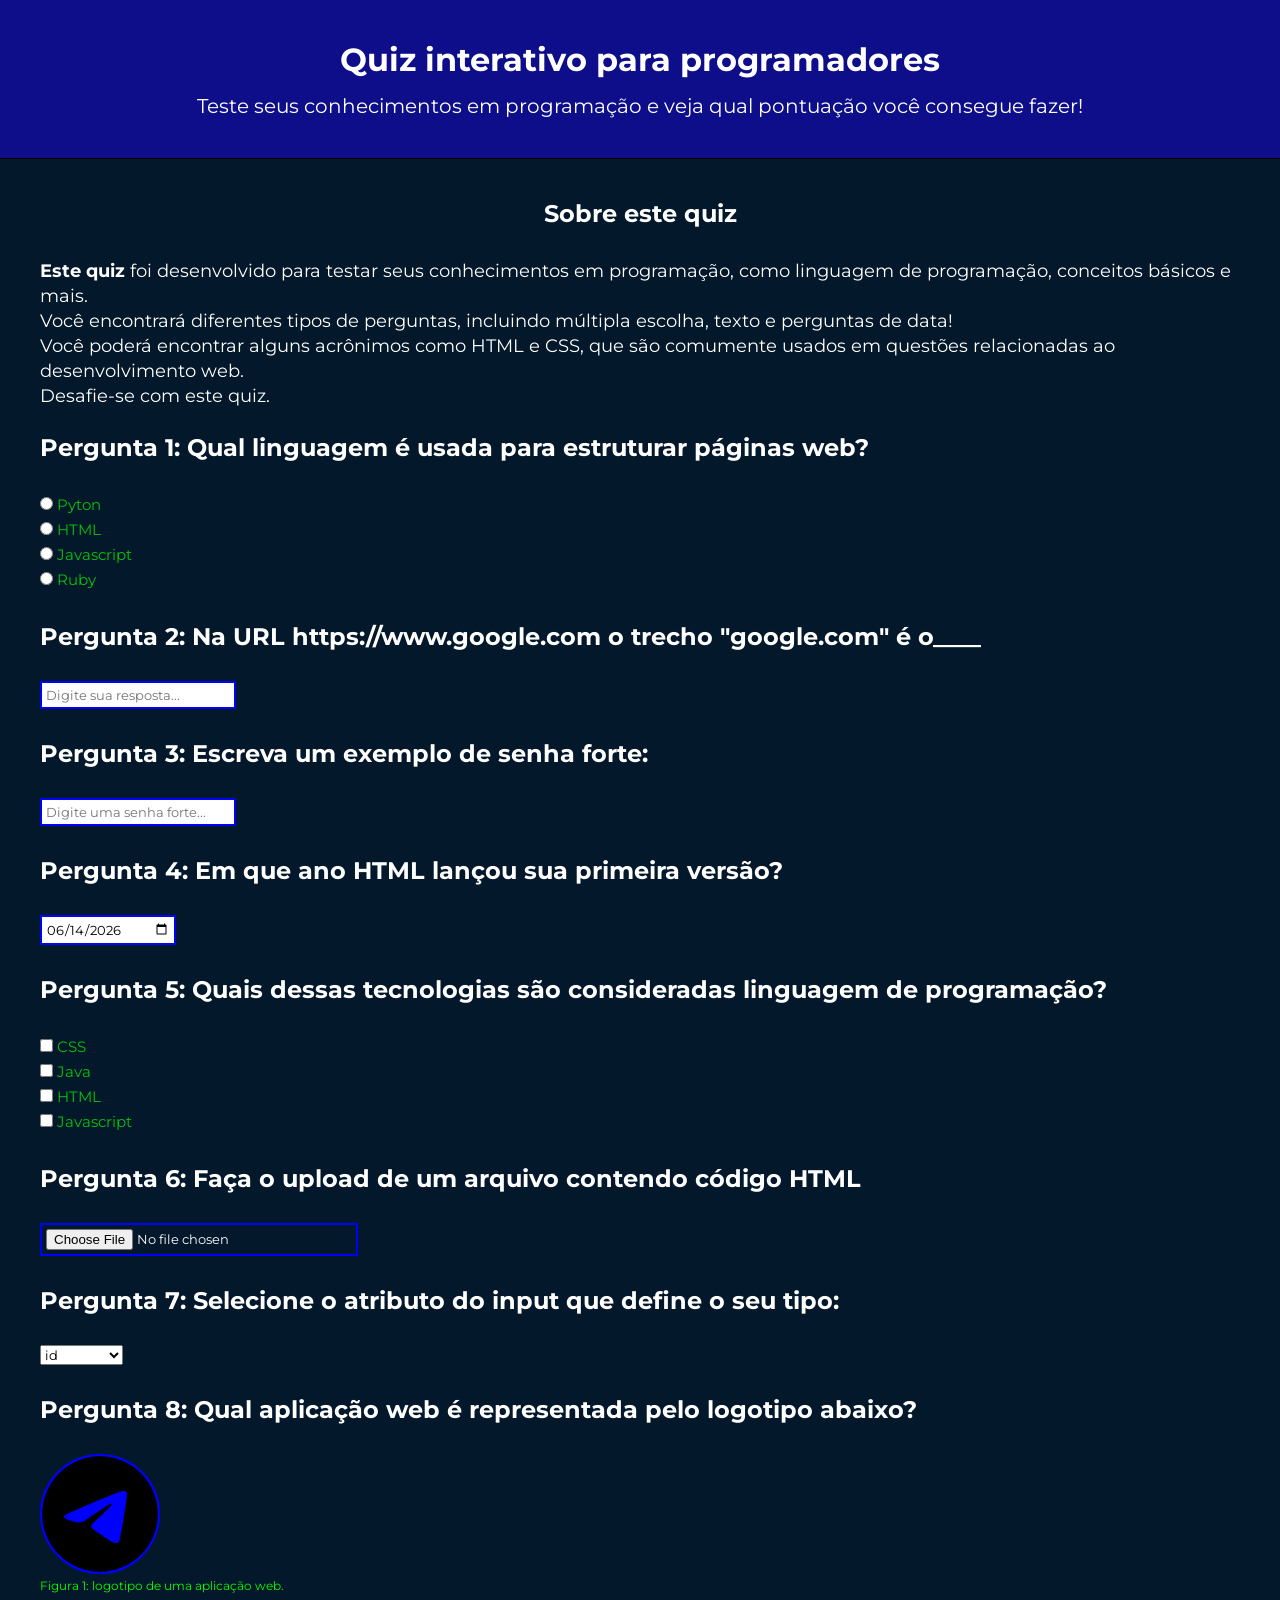
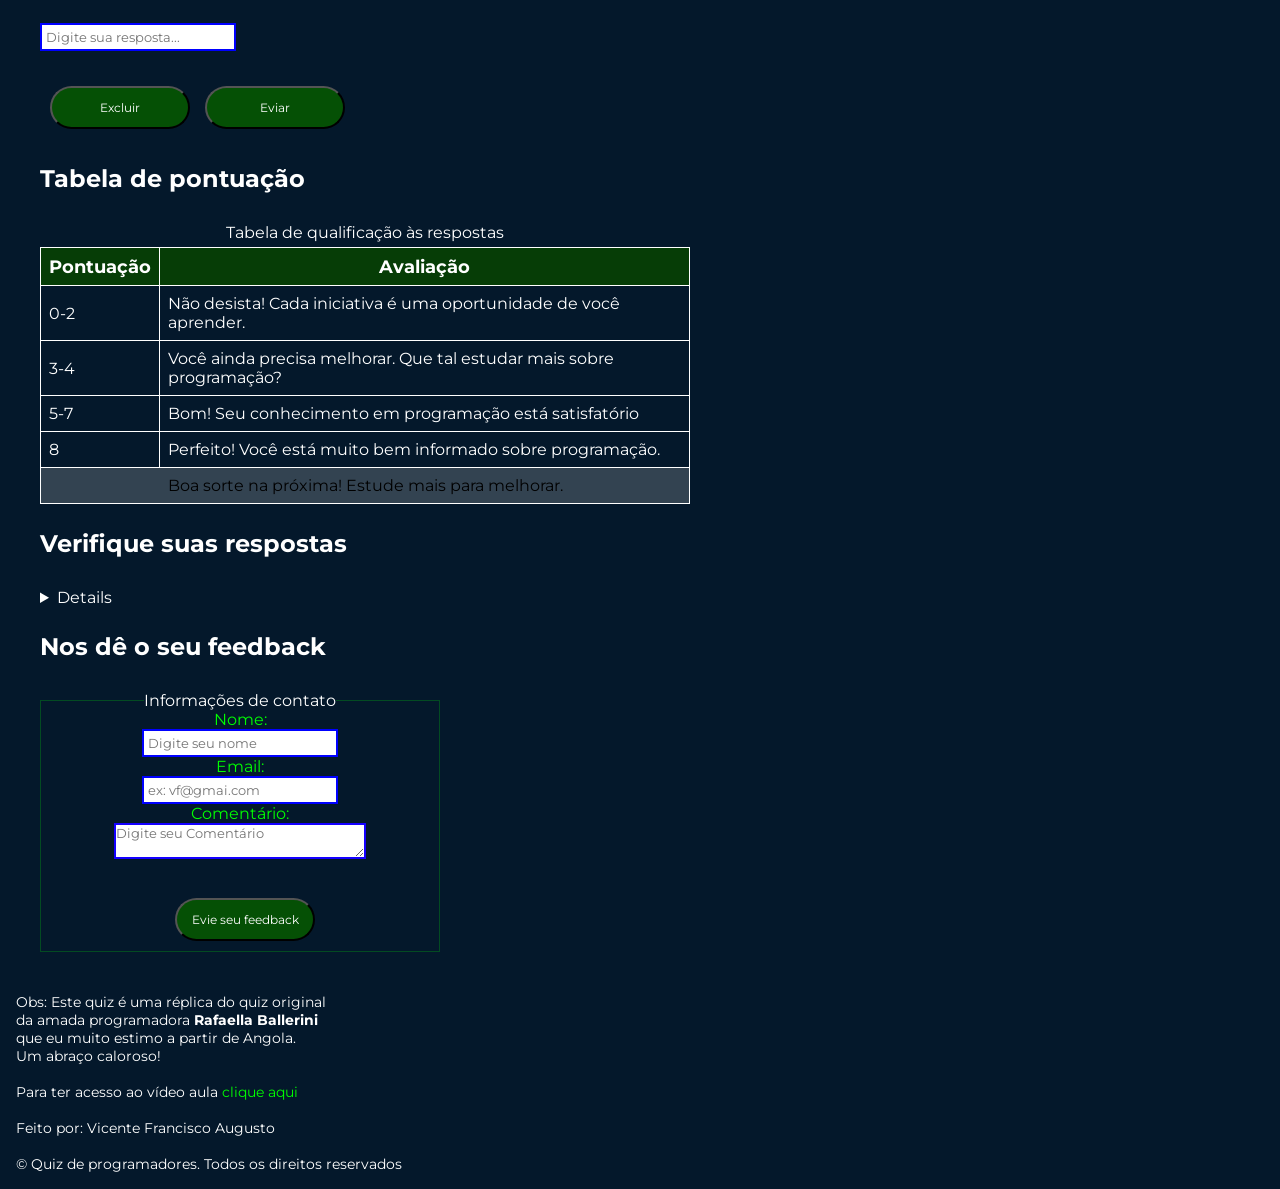
==== Quiz.html @ 2582fd07 "Quiz Este qui é uma página web" ====
<!doctype html>
<html lang="pt-br">
  <head>
    <meta charset="UTF-8" />
    <meta name="viewport" content="width=device-width, initial-scale=1.0" />
    <link rel="stylesheet" href="Quiz.css" />
    <link rel="preconnect" href="https://fonts.googleapis.com" />
    <link rel="preconnect" href="https://fonts.gstatic.com" crossorigin />
    <link
      href="https://fonts.googleapis.com/css2?family=Montserrat:ital,wght@0,100..900;1,100..900&display=swap"
      rel="stylesheet"
    />
    <title>Document</title>
  </head>
  <body>
    <header>
      <h1>Quiz interativo para programadores</h1>
      <p class="pheader">
        Teste seus conhecimentos em programação e veja qual pontuação você
        consegue fazer!
      </p>
    </header>
    <main>
      <!-- Secção de introdução ao quiz. -->
      <section>
        <h2 class="principal">Sobre este quiz</h2>
        <p>
          <strong>Este quiz</strong> foi desenvolvido para testar seus
          conhecimentos em programação, como linguagem de programação, conceitos
          básicos e mais. <br />

          Você encontrará diferentes tipos de perguntas, incluindo múltipla
          escolha, texto e perguntas de data! <br />

          Você poderá encontrar alguns acrônimos como
          <abbr title="HyperText Markup Language">HTML</abbr> e
          <abbr title="Cascading Style Sheet">CSS</abbr>, que são comumente
          usados em questões relacionadas ao desenvolvimento web. <br />
          Desafie-se com este quiz.
        </p>
      </section>
      <form action="#" method="get" target="_blank">
        <!-- Secção para pergunta 1: múltipla escolha. -->
        <section>
          <h2>
            Pergunta 1: Qual linguagem é usada para estruturar páginas web?
          </h2>
          <div class="form">
            <input type="radio" id="pyton" name="pergunta1" value="pyton" />
            <label for="pyton" class="label">Pyton</label><br />
            <input type="radio" id="html" name="pergunta1" value="html" />
            <label for="html" class="label">HTML</label><br />
            <input type="radio" id="Java" name="pergunta1" value="Java" />
            <label for="Java" class="label">Javascript</label><br />
            <input type="radio" id="Ruby" name="pergunta1" value="Ruby" />
            <label for="Ruby" class="label">Ruby</label><br />
          </div>
        </section>
        <!-- Secção para pegunta 2: digitar uma resposta. -->
        <section>
          <h2>
            Pergunta 2: Na URL https://www.google.com o trecho "google.com" é
            o____
          </h2>
          <div>
            <input
              type="text"
              name="pergunta2"
              placeholder="Digite sua resposta..."
            />
          </div>
        </section>
        <!-- Secção para pergunta 3: dar um exemplo de senha forte. -->
        <section>
          <h2>Pergunta 3: Escreva um exemplo de senha forte:</h2>
          <div>
            <input
              type="password"
              name="pergunta3"
              placeholder="Digite uma senha forte..."
            />
          </div>
        </section>
        <!-- Secção para pergunta 4: escolhendo uma data. -->
        <section>
          <h2>Pergunta 4: Em que ano HTML lançou sua primeira versão?</h2>
          <div>
            <input type="date" name="pergunta1" value="2026-06-14" />
          </div>
        </section>
        <!-- Secção para pergunta 5: múltipla escolha com uma só seleção. -->
        <section>
          <h2>
            Pergunta 5: Quais dessas tecnologias são consideradas linguagem de
            programação?
          </h2>
          <div class="form">
            <input type="checkbox" id="css" name="pergunta5" value="css" />
            <label for="css" class="label">CSS</label> <br />

            <input type="checkbox" id="java" name="pergunta5" value="java" />
            <label for="java" class="label">Java</label> <br />

            <input type="checkbox" id="html" name="pergunta5" value="html" />
            <label for="html" class="label">HTML</label> <br />

            <input type="checkbox" id="Java" name="pergunta5" value="Java" />
            <label for="Java" class="label">Javascript</label>
          </div>
        </section>
        <!-- Secção para pergunta 6: upload de arquivo HTML. -->
        <section>
          <h2>Pergunta 6: Faça o upload de um arquivo contendo código HTML</h2>
          <div>
            <input type="file" name="pergunta 6" accept=".html" /><br />
          </div>
        </section>
        <!-- Secção para pergunta 7: seu tipo de atributo input. -->
        <section>
          <h2>
            Pergunta 7: Selecione o atributo do input que define o seu tipo:
          </h2>
          <div>
            <select name="select" id="select">
              <option value="id">id</option>
              <option value="type">type</option>
              <option value="file">file</option>
              <option value="date">date</option>
              <option value="time">time</option>
              <option value="email">email</option>
              <option value="number">number</option>
              <option value="color">color</option>
              <option value="datetime">datetime</option>
              <option value="button">button</option>
            </select>
          </div>
        </section>
        <!-- Secção para pergunta 8: logotipo e seu respectivo site -->
        <section>
          <h2>
            Pergunta 8: Qual aplicação web é representada pelo logotipo abaixo?
          </h2>
          <figure>
            <img src="telegram.svg" alt="logotipo da aplicação web" />
            <figcaption>Figura 1: logotipo de uma aplicação web.</figcaption>
          </figure>
          <div>
            <input
              type="text"
              name="pergunta8"
              placeholder="Digite sua resposta..."
            />
          </div>
          <p>
            <button type="reset">Excluir</button>
            <button type="submit">Eviar</button>
          </p>
        </section>
      </form>
      <!-- secção para tabela de pontuação. -->
      <section>
        <h2>Tabela de pontuação</h2>
        <div class="responsividade">
          <table>
            <caption>
              Tabela de qualificação às respostas
            </caption>
            <thead>
              <tr>
                <th>Pontuação</th>
                <th>Avaliação</th>
              </tr>
            </thead>
            <tbody>
              <tr>
                <td>0-2</td>
                <td>
                  Não desista! Cada iniciativa é uma oportunidade de você
                  aprender.
                </td>
              </tr>
              <tr>
                <td>3-4</td>
                <td>
                  Você ainda precisa melhorar. Que tal estudar mais sobre
                  programação?
                </td>
              </tr>
              <tr>
                <td>5-7</td>
                <td>Bom! Seu conhecimento em programação está satisfatório</td>
              </tr>
              <tr>
                <td>8</td>
                <td>
                  Perfeito! Você está muito bem informado sobre programação.
                </td>
              </tr>
            </tbody>
            <tfoot>
              <tr>
                <td colspan="2">
                  Boa sorte na próxima! Estude mais para melhorar.
                </td>
              </tr>
            </tfoot>
          </table>
        </div>
      </section>
      <!-- Secção para observação das respostas corretas. -->
      <section>
        <h2>Verifique suas respostas</h2>
        <details>
          <ol>
            <li>HTML</li>
            <li>Domínio</li>
            <li>Ab23!kao8Anmd#</li>
            <li>1991</li>
            <li>Javascript, Java</li>
            <li>Arquivo deve ter extensão .html</li>
            <li>Opcional</li>
            <li>telegram</li>
          </ol>
        </details>
      </section>
      <!-- Secção para o feed back. -->
      <section>
        <h2>Nos dê o seu feedback</h2>
        <fieldset>
          <legend>Informações de contato</legend>
          <form action="#" method="get" target="_blank" autocomplete="off">
            <div>
              <label for="nome" class="class">Nome:</label> <br />
              <input
                type="text"
                name="name"
                id="nome"
                placeholder="Digite seu nome"
              />
              <br />

              <label for="email" class="class">Email:</label> <br />
              <input
                type="email"
                name="name"
                id="email"
                placeholder="ex: vf@gmai.com"
              />
              <br />

              <label for="coment" class="class">Comentário:</label> <br />
              <textarea
                name="nome"
                id="coment"
                rows="2"
                cols="28"
                placeholder="Digite seu Comentário"
              ></textarea>
            </div>
            <p>
              <button type="submit">Evie seu feedback</button>
            </p>
          </form>
        </fieldset>
      </section>
    </main>
    <footer>
      Obs: Este quiz é uma réplica do quiz original <br />da amada programadora
      <strong>Rafaella Ballerini</strong> <br />que eu muito estimo a partir de
      Angola. <br />Um abraço caloroso!
      <br />
      <br />
      <p>
        Para ter acesso ao vídeo aula
        <a
          href="https://youtu.be/AB35iSr1YyA?si=cPCT7AOktf_M7voy"
          class="class"
          target="_blank"
          >clique aqui</a
        >
      </p>
      <br />
      <p>Feito por: Vicente Francisco Augusto</p>
      <br />
      <p>&copy; Quiz de programadores. Todos os direitos reservados</p>
    </footer>
  </body>
</html>
---- Quiz.css ----
* {
  margin: 0;
  padding: 0;
  text-decoration: none;
  box-sizing: border-box;
  transition: 0.1s linear; /* transição suave padrão */
  font-family: "Montserrat", sans-serif; /* fonte principal */
}

body {
  background-color: #04182b;
  width: 100%;
  height: 100vh;
  color: #fff;
}

header {
  background-color: rgb(14, 14, 138);
  width: 100%;
  text-align: center;
  padding: 40px 0;
  border-bottom: 1px solid #000;
  z-index: 99;
}

header p {
  font-size: 20px;
  padding-top: 15px;
}

main {
  display: flex;
  flex-direction: column;
  gap: 25px;
  max-width: 1200px;
  padding: 15px 0;
  margin: 0 auto;
}

section {
  display: flex;
  flex-direction: column;
  gap: 30px;
}

.principal {
  text-align: center;
  margin-top: 25px;
}

section p {
  font-size: 17.5px;
  line-height: 25px;
}

form {
  display: flex;
  flex-direction: column;
  gap: 30px;
}

.form {
  font-size: 15px;
  line-height: 25px;
}

input[type="radio"],
[type="checkbox"] {
  accent-color: #0f0;
}

label.label {
  color: rgba(2, 255, 2, 0.745);
}

input[type="text"],
[type="password"],
[type="date"],
[type="file"],
[type="email"] {
  border: 2px solid blue;
  padding: 4px;
}

.class {
  color: #0f0;
}

figure img {
  width: 120px;
  height: 120px;
  background-color: blue;
  border: 2px solid blue;
  border-radius: 50%;
}

figcaption {
  color: #0f0;
  font-size: 12px;
}

table {
  border-collapse: collapse;
  width: 650px;
}

caption {
  margin-bottom: 5px;
}

button {
  background-color: rgb(5, 80, 5);
  color: #fff;
  padding: 12px;
  margin: 5px 0 10px 10px;
  border-radius: 35px;
  width: 140px;
  font-size: 12px;
  transition: 0.2s;
}

button:hover {
  cursor: pointer;
  transform: scale(1.1);
}

.responsividade {
  max-width: 100%;
  overflow-x: auto;
}

table thead {
  background-color: rgb(6, 61, 6);
  color: #fff;
  font-size: 17.5px;
  font-weight: 60px;
}

table th,
td {
  border: 1px solid #fff;
  padding: 8px;
}

tfoot {
  background-color: rgba(211, 211, 211, 0.228);
  text-align: center;
  color: #000;
  font-weight: 60px;
}

details li {
  padding: 5px;
  color: #0f0;
}

form textarea {
  border: 2px solid rgb(21, 0, 255);
}

fieldset {
  border: 1px solid rgba(0, 255, 0, 0.219);
  width: 400px;
  text-align: center;
}

footer {
  margin: 10px 0;
  padding: 16px;
  font-size: 14px;
}
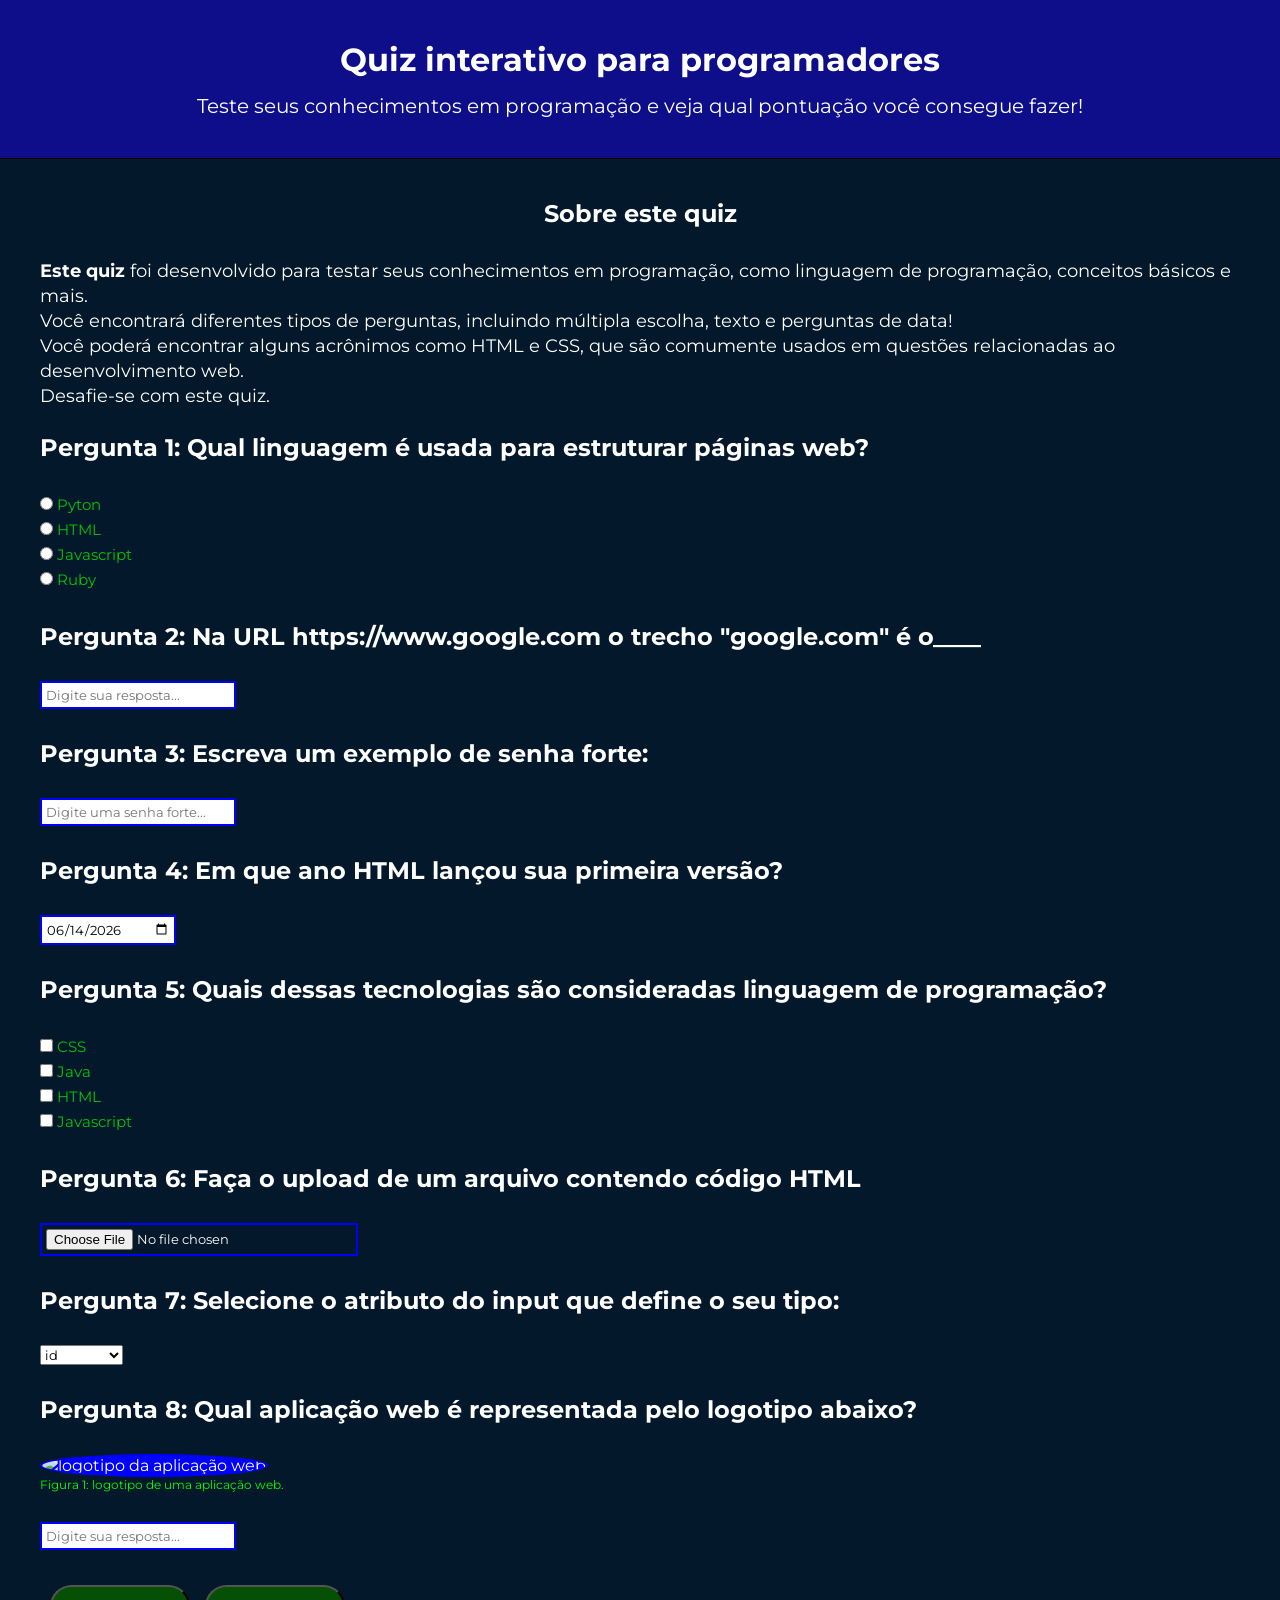
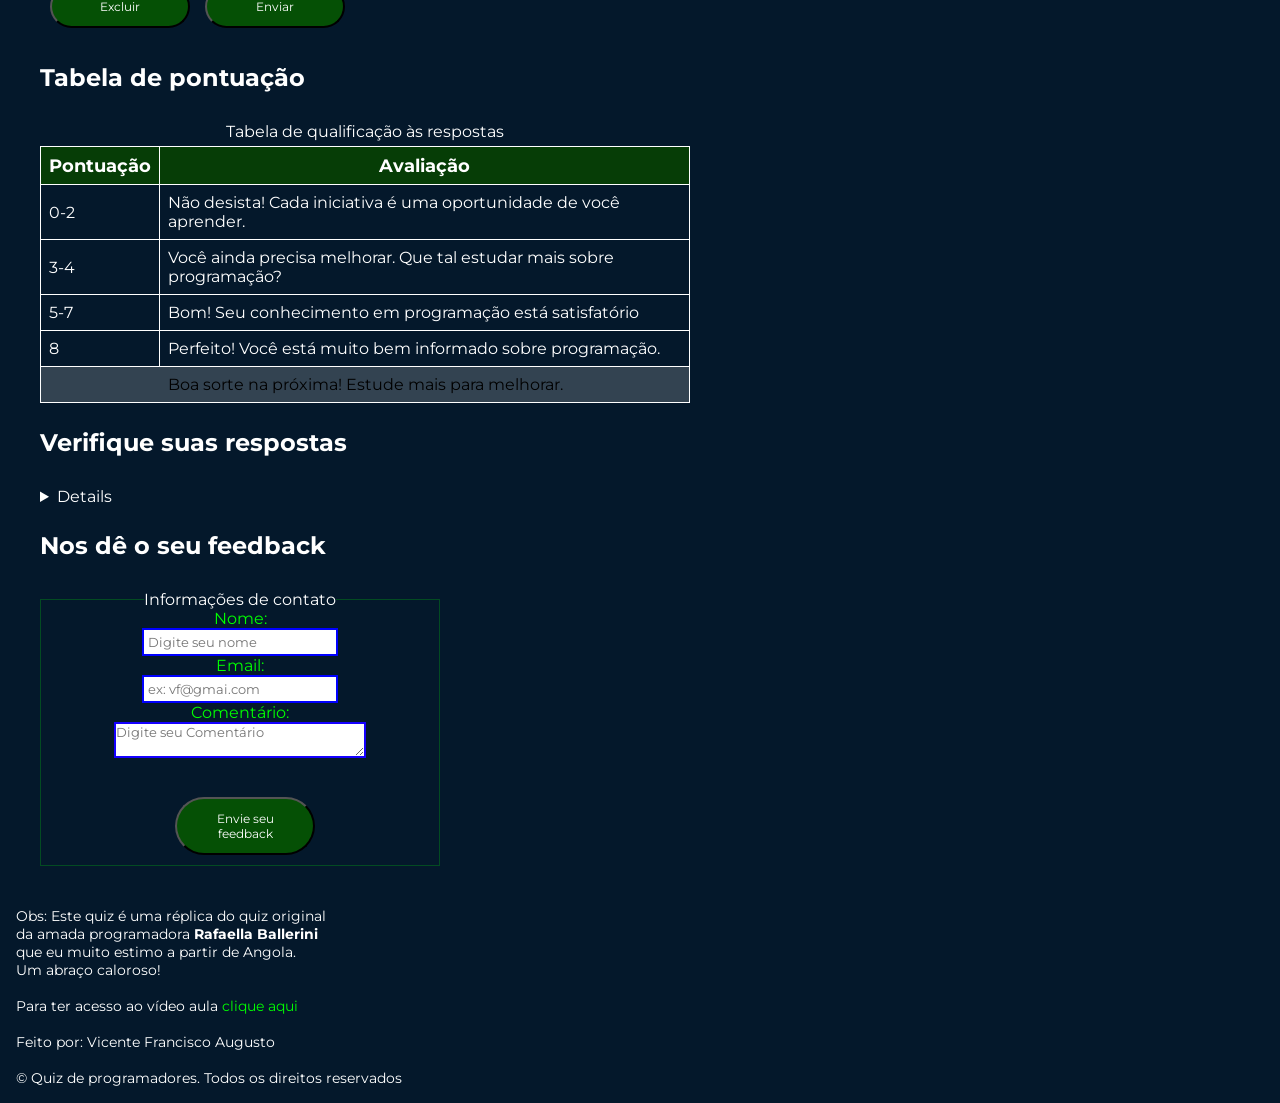
==== commit 02fae664: "Corrigir referência de imagem e título da página" ====
--- a/Quiz.html
+++ b/Quiz.html
@@ -1,288 +1,288 @@
-<!doctype html>
-<html lang="pt-br">
-  <head>
-    <meta charset="UTF-8" />
-    <meta name="viewport" content="width=device-width, initial-scale=1.0" />
-    <link rel="stylesheet" href="Quiz.css" />
-    <link rel="preconnect" href="https://fonts.googleapis.com" />
-    <link rel="preconnect" href="https://fonts.gstatic.com" crossorigin />
-    <link
-      href="https://fonts.googleapis.com/css2?family=Montserrat:ital,wght@0,100..900;1,100..900&display=swap"
-      rel="stylesheet"
-    />
-    <title>Document</title>
-  </head>
-  <body>
-    <header>
-      <h1>Quiz interativo para programadores</h1>
-      <p class="pheader">
-        Teste seus conhecimentos em programação e veja qual pontuação você
-        consegue fazer!
-      </p>
-    </header>
-    <main>
-      <!-- Secção de introdução ao quiz. -->
-      <section>
-        <h2 class="principal">Sobre este quiz</h2>
-        <p>
-          <strong>Este quiz</strong> foi desenvolvido para testar seus
-          conhecimentos em programação, como linguagem de programação, conceitos
-          básicos e mais. <br />
-
-          Você encontrará diferentes tipos de perguntas, incluindo múltipla
-          escolha, texto e perguntas de data! <br />
-
-          Você poderá encontrar alguns acrônimos como
-          <abbr title="HyperText Markup Language">HTML</abbr> e
-          <abbr title="Cascading Style Sheet">CSS</abbr>, que são comumente
-          usados em questões relacionadas ao desenvolvimento web. <br />
-          Desafie-se com este quiz.
-        </p>
-      </section>
-      <form action="#" method="get" target="_blank">
-        <!-- Secção para pergunta 1: múltipla escolha. -->
-        <section>
-          <h2>
-            Pergunta 1: Qual linguagem é usada para estruturar páginas web?
-          </h2>
-          <div class="form">
-            <input type="radio" id="pyton" name="pergunta1" value="pyton" />
-            <label for="pyton" class="label">Pyton</label><br />
-            <input type="radio" id="html" name="pergunta1" value="html" />
-            <label for="html" class="label">HTML</label><br />
-            <input type="radio" id="Java" name="pergunta1" value="Java" />
-            <label for="Java" class="label">Javascript</label><br />
-            <input type="radio" id="Ruby" name="pergunta1" value="Ruby" />
-            <label for="Ruby" class="label">Ruby</label><br />
-          </div>
-        </section>
-        <!-- Secção para pegunta 2: digitar uma resposta. -->
-        <section>
-          <h2>
-            Pergunta 2: Na URL https://www.google.com o trecho "google.com" é
-            o____
-          </h2>
-          <div>
-            <input
-              type="text"
-              name="pergunta2"
-              placeholder="Digite sua resposta..."
-            />
-          </div>
-        </section>
-        <!-- Secção para pergunta 3: dar um exemplo de senha forte. -->
-        <section>
-          <h2>Pergunta 3: Escreva um exemplo de senha forte:</h2>
-          <div>
-            <input
-              type="password"
-              name="pergunta3"
-              placeholder="Digite uma senha forte..."
-            />
-          </div>
-        </section>
-        <!-- Secção para pergunta 4: escolhendo uma data. -->
-        <section>
-          <h2>Pergunta 4: Em que ano HTML lançou sua primeira versão?</h2>
-          <div>
-            <input type="date" name="pergunta1" value="2026-06-14" />
-          </div>
-        </section>
-        <!-- Secção para pergunta 5: múltipla escolha com uma só seleção. -->
-        <section>
-          <h2>
-            Pergunta 5: Quais dessas tecnologias são consideradas linguagem de
-            programação?
-          </h2>
-          <div class="form">
-            <input type="checkbox" id="css" name="pergunta5" value="css" />
-            <label for="css" class="label">CSS</label> <br />
-
-            <input type="checkbox" id="java" name="pergunta5" value="java" />
-            <label for="java" class="label">Java</label> <br />
-
-            <input type="checkbox" id="html" name="pergunta5" value="html" />
-            <label for="html" class="label">HTML</label> <br />
-
-            <input type="checkbox" id="Java" name="pergunta5" value="Java" />
-            <label for="Java" class="label">Javascript</label>
-          </div>
-        </section>
-        <!-- Secção para pergunta 6: upload de arquivo HTML. -->
-        <section>
-          <h2>Pergunta 6: Faça o upload de um arquivo contendo código HTML</h2>
-          <div>
-            <input type="file" name="pergunta 6" accept=".html" /><br />
-          </div>
-        </section>
-        <!-- Secção para pergunta 7: seu tipo de atributo input. -->
-        <section>
-          <h2>
-            Pergunta 7: Selecione o atributo do input que define o seu tipo:
-          </h2>
-          <div>
-            <select name="select" id="select">
-              <option value="id">id</option>
-              <option value="type">type</option>
-              <option value="file">file</option>
-              <option value="date">date</option>
-              <option value="time">time</option>
-              <option value="email">email</option>
-              <option value="number">number</option>
-              <option value="color">color</option>
-              <option value="datetime">datetime</option>
-              <option value="button">button</option>
-            </select>
-          </div>
-        </section>
-        <!-- Secção para pergunta 8: logotipo e seu respectivo site -->
-        <section>
-          <h2>
-            Pergunta 8: Qual aplicação web é representada pelo logotipo abaixo?
-          </h2>
-          <figure>
-            <img src="telegram.svg" alt="logotipo da aplicação web" />
-            <figcaption>Figura 1: logotipo de uma aplicação web.</figcaption>
-          </figure>
-          <div>
-            <input
-              type="text"
-              name="pergunta8"
-              placeholder="Digite sua resposta..."
-            />
-          </div>
-          <p>
-            <button type="reset">Excluir</button>
-            <button type="submit">Eviar</button>
-          </p>
-        </section>
-      </form>
-      <!-- secção para tabela de pontuação. -->
-      <section>
-        <h2>Tabela de pontuação</h2>
-        <div class="responsividade">
-          <table>
-            <caption>
-              Tabela de qualificação às respostas
-            </caption>
-            <thead>
-              <tr>
-                <th>Pontuação</th>
-                <th>Avaliação</th>
-              </tr>
-            </thead>
-            <tbody>
-              <tr>
-                <td>0-2</td>
-                <td>
-                  Não desista! Cada iniciativa é uma oportunidade de você
-                  aprender.
-                </td>
-              </tr>
-              <tr>
-                <td>3-4</td>
-                <td>
-                  Você ainda precisa melhorar. Que tal estudar mais sobre
-                  programação?
-                </td>
-              </tr>
-              <tr>
-                <td>5-7</td>
-                <td>Bom! Seu conhecimento em programação está satisfatório</td>
-              </tr>
-              <tr>
-                <td>8</td>
-                <td>
-                  Perfeito! Você está muito bem informado sobre programação.
-                </td>
-              </tr>
-            </tbody>
-            <tfoot>
-              <tr>
-                <td colspan="2">
-                  Boa sorte na próxima! Estude mais para melhorar.
-                </td>
-              </tr>
-            </tfoot>
-          </table>
-        </div>
-      </section>
-      <!-- Secção para observação das respostas corretas. -->
-      <section>
-        <h2>Verifique suas respostas</h2>
-        <details>
-          <ol>
-            <li>HTML</li>
-            <li>Domínio</li>
-            <li>Ab23!kao8Anmd#</li>
-            <li>1991</li>
-            <li>Javascript, Java</li>
-            <li>Arquivo deve ter extensão .html</li>
-            <li>Opcional</li>
-            <li>telegram</li>
-          </ol>
-        </details>
-      </section>
-      <!-- Secção para o feed back. -->
-      <section>
-        <h2>Nos dê o seu feedback</h2>
-        <fieldset>
-          <legend>Informações de contato</legend>
-          <form action="#" method="get" target="_blank" autocomplete="off">
-            <div>
-              <label for="nome" class="class">Nome:</label> <br />
-              <input
-                type="text"
-                name="name"
-                id="nome"
-                placeholder="Digite seu nome"
-              />
-              <br />
-
-              <label for="email" class="class">Email:</label> <br />
-              <input
-                type="email"
-                name="name"
-                id="email"
-                placeholder="ex: vf@gmai.com"
-              />
-              <br />
-
-              <label for="coment" class="class">Comentário:</label> <br />
-              <textarea
-                name="nome"
-                id="coment"
-                rows="2"
-                cols="28"
-                placeholder="Digite seu Comentário"
-              ></textarea>
-            </div>
-            <p>
-              <button type="submit">Evie seu feedback</button>
-            </p>
-          </form>
-        </fieldset>
-      </section>
-    </main>
-    <footer>
-      Obs: Este quiz é uma réplica do quiz original <br />da amada programadora
-      <strong>Rafaella Ballerini</strong> <br />que eu muito estimo a partir de
-      Angola. <br />Um abraço caloroso!
-      <br />
-      <br />
-      <p>
-        Para ter acesso ao vídeo aula
-        <a
-          href="https://youtu.be/AB35iSr1YyA?si=cPCT7AOktf_M7voy"
-          class="class"
-          target="_blank"
-          >clique aqui</a
-        >
-      </p>
-      <br />
-      <p>Feito por: Vicente Francisco Augusto</p>
-      <br />
-      <p>&copy; Quiz de programadores. Todos os direitos reservados</p>
-    </footer>
-  </body>
-</html>
+<!doctype html>
+<html lang="pt-br">
+  <head>
+    <meta charset="UTF-8" />
+    <meta name="viewport" content="width=device-width, initial-scale=1.0" />
+    <link rel="stylesheet" href="Quiz.css" />
+    <link rel="preconnect" href="https://fonts.googleapis.com" />
+    <link rel="preconnect" href="https://fonts.gstatic.com" crossorigin />
+    <link
+      href="https://fonts.googleapis.com/css2?family=Montserrat:ital,wght@0,100..900;1,100..900&display=swap"
+      rel="stylesheet"
+    />
+    <title>Quiz - VFClub</title>
+  </head>
+  <body>
+    <header>
+      <h1>Quiz interativo para programadores</h1>
+      <p class="pheader">
+        Teste seus conhecimentos em programação e veja qual pontuação você
+        consegue fazer!
+      </p>
+    </header>
+    <main>
+      <!-- Secção de introdução ao quiz. -->
+      <section>
+        <h2 class="principal">Sobre este quiz</h2>
+        <p>
+          <strong>Este quiz</strong> foi desenvolvido para testar seus
+          conhecimentos em programação, como linguagem de programação, conceitos
+          básicos e mais. <br />
+
+          Você encontrará diferentes tipos de perguntas, incluindo múltipla
+          escolha, texto e perguntas de data! <br />
+
+          Você poderá encontrar alguns acrônimos como
+          <abbr title="HyperText Markup Language">HTML</abbr> e
+          <abbr title="Cascading Style Sheet">CSS</abbr>, que são comumente
+          usados em questões relacionadas ao desenvolvimento web. <br />
+          Desafie-se com este quiz.
+        </p>
+      </section>
+      <form action="#" method="get" target="_blank">
+        <!-- Secção para pergunta 1: múltipla escolha. -->
+        <section>
+          <h2>
+            Pergunta 1: Qual linguagem é usada para estruturar páginas web?
+          </h2>
+          <div class="form">
+            <input type="radio" id="pyton" name="pergunta1" value="pyton" />
+            <label for="pyton" class="label">Pyton</label><br />
+            <input type="radio" id="html" name="pergunta1" value="html" />
+            <label for="html" class="label">HTML</label><br />
+            <input type="radio" id="Java" name="pergunta1" value="Java" />
+            <label for="Java" class="label">Javascript</label><br />
+            <input type="radio" id="Ruby" name="pergunta1" value="Ruby" />
+            <label for="Ruby" class="label">Ruby</label><br />
+          </div>
+        </section>
+        <!-- Secção para pegunta 2: digitar uma resposta. -->
+        <section>
+          <h2>
+            Pergunta 2: Na URL https://www.google.com o trecho "google.com" é
+            o____
+          </h2>
+          <div>
+            <input
+              type="text"
+              name="pergunta2"
+              placeholder="Digite sua resposta..."
+            />
+          </div>
+        </section>
+        <!-- Secção para pergunta 3: dar um exemplo de senha forte. -->
+        <section>
+          <h2>Pergunta 3: Escreva um exemplo de senha forte:</h2>
+          <div>
+            <input
+              type="password"
+              name="pergunta3"
+              placeholder="Digite uma senha forte..."
+            />
+          </div>
+        </section>
+        <!-- Secção para pergunta 4: escolhendo uma data. -->
+        <section>
+          <h2>Pergunta 4: Em que ano HTML lançou sua primeira versão?</h2>
+          <div>
+            <input type="date" name="pergunta1" value="2026-06-14" />
+          </div>
+        </section>
+        <!-- Secção para pergunta 5: múltipla escolha com uma só seleção. -->
+        <section>
+          <h2>
+            Pergunta 5: Quais dessas tecnologias são consideradas linguagem de
+            programação?
+          </h2>
+          <div class="form">
+            <input type="checkbox" id="css" name="pergunta5" value="css" />
+            <label for="css" class="label">CSS</label> <br />
+
+            <input type="checkbox" id="java" name="pergunta5" value="java" />
+            <label for="java" class="label">Java</label> <br />
+
+            <input type="checkbox" id="html" name="pergunta5" value="html" />
+            <label for="html" class="label">HTML</label> <br />
+
+            <input type="checkbox" id="Java" name="pergunta5" value="Java" />
+            <label for="Java" class="label">Javascript</label>
+          </div>
+        </section>
+        <!-- Secção para pergunta 6: upload de arquivo HTML. -->
+        <section>
+          <h2>Pergunta 6: Faça o upload de um arquivo contendo código HTML</h2>
+          <div>
+            <input type="file" name="pergunta 6" accept=".html" /><br />
+          </div>
+        </section>
+        <!-- Secção para pergunta 7: seu tipo de atributo input. -->
+        <section>
+          <h2>
+            Pergunta 7: Selecione o atributo do input que define o seu tipo:
+          </h2>
+          <div>
+            <select name="select" id="select">
+              <option value="id">id</option>
+              <option value="type">type</option>
+              <option value="file">file</option>
+              <option value="date">date</option>
+              <option value="time">time</option>
+              <option value="email">email</option>
+              <option value="number">number</option>
+              <option value="color">color</option>
+              <option value="datetime">datetime</option>
+              <option value="button">button</option>
+            </select>
+          </div>
+        </section>
+        <!-- Secção para pergunta 8: logotipo e seu respectivo site -->
+        <section>
+          <h2>
+            Pergunta 8: Qual aplicação web é representada pelo logotipo abaixo?
+          </h2>
+          <figure>
+            <img src="telegrama.svg" alt="logotipo da aplicação web" />
+            <figcaption>Figura 1: logotipo de uma aplicação web.</figcaption>
+          </figure>
+          <div>
+            <input
+              type="text"
+              name="pergunta8"
+              placeholder="Digite sua resposta..."
+            />
+          </div>
+          <p>
+            <button type="reset">Excluir</button>
+            <button type="submit">Enviar</button>
+          </p>
+        </section>
+      </form>
+      <!-- secção para tabela de pontuação. -->
+      <section>
+        <h2>Tabela de pontuação</h2>
+        <div class="responsividade">
+          <table>
+            <caption>
+              Tabela de qualificação às respostas
+            </caption>
+            <thead>
+              <tr>
+                <th>Pontuação</th>
+                <th>Avaliação</th>
+              </tr>
+            </thead>
+            <tbody>
+              <tr>
+                <td>0-2</td>
+                <td>
+                  Não desista! Cada iniciativa é uma oportunidade de você
+                  aprender.
+                </td>
+              </tr>
+              <tr>
+                <td>3-4</td>
+                <td>
+                  Você ainda precisa melhorar. Que tal estudar mais sobre
+                  programação?
+                </td>
+              </tr>
+              <tr>
+                <td>5-7</td>
+                <td>Bom! Seu conhecimento em programação está satisfatório</td>
+              </tr>
+              <tr>
+                <td>8</td>
+                <td>
+                  Perfeito! Você está muito bem informado sobre programação.
+                </td>
+              </tr>
+            </tbody>
+            <tfoot>
+              <tr>
+                <td colspan="2">
+                  Boa sorte na próxima! Estude mais para melhorar.
+                </td>
+              </tr>
+            </tfoot>
+          </table>
+        </div>
+      </section>
+      <!-- Secção para observação das respostas corretas. -->
+      <section>
+        <h2>Verifique suas respostas</h2>
+        <details>
+          <ol>
+            <li>HTML</li>
+            <li>Domínio</li>
+            <li>Ab23!kao8Anmd#</li>
+            <li>1991</li>
+            <li>Javascript, Java</li>
+            <li>Arquivo deve ter extensão .html</li>
+            <li>type</li>
+            <li>Telegram</li>
+          </ol>
+        </details>
+      </section>
+      <!-- Secção para o feed back. -->
+      <section>
+        <h2>Nos dê o seu feedback</h2>
+        <fieldset>
+          <legend>Informações de contato</legend>
+          <form action="#" method="get" target="_blank" autocomplete="off">
+            <div>
+              <label for="nome" class="class">Nome:</label> <br />
+              <input
+                type="text"
+                name="name"
+                id="nome"
+                placeholder="Digite seu nome"
+              />
+              <br />
+
+              <label for="email" class="class">Email:</label> <br />
+              <input
+                type="email"
+                name="name"
+                id="email"
+                placeholder="ex: vf@gmai.com"
+              />
+              <br />
+
+              <label for="coment" class="class">Comentário:</label> <br />
+              <textarea
+                name="nome"
+                id="coment"
+                rows="2"
+                cols="28"
+                placeholder="Digite seu Comentário"
+              ></textarea>
+            </div>
+            <p>
+              <button type="submit">Envie seu feedback</button>
+            </p>
+          </form>
+        </fieldset>
+      </section>
+    </main>
+    <footer>
+      Obs: Este quiz é uma réplica do quiz original <br />da amada programadora
+      <strong>Rafaella Ballerini</strong> <br />que eu muito estimo a partir de
+      Angola. <br />Um abraço caloroso!
+      <br />
+      <br />
+      <p>
+        Para ter acesso ao vídeo aula
+        <a
+          href="https://youtu.be/AB35iSr1YyA?si=cPCT7AOktf_M7voy"
+          class="class"
+          target="_blank"
+          >clique aqui</a
+        >
+      </p>
+      <br />
+      <p>Feito por: Vicente Francisco Augusto</p>
+      <br />
+      <p>&copy; Quiz de programadores. Todos os direitos reservados</p>
+    </footer>
+  </body>
+</html>
